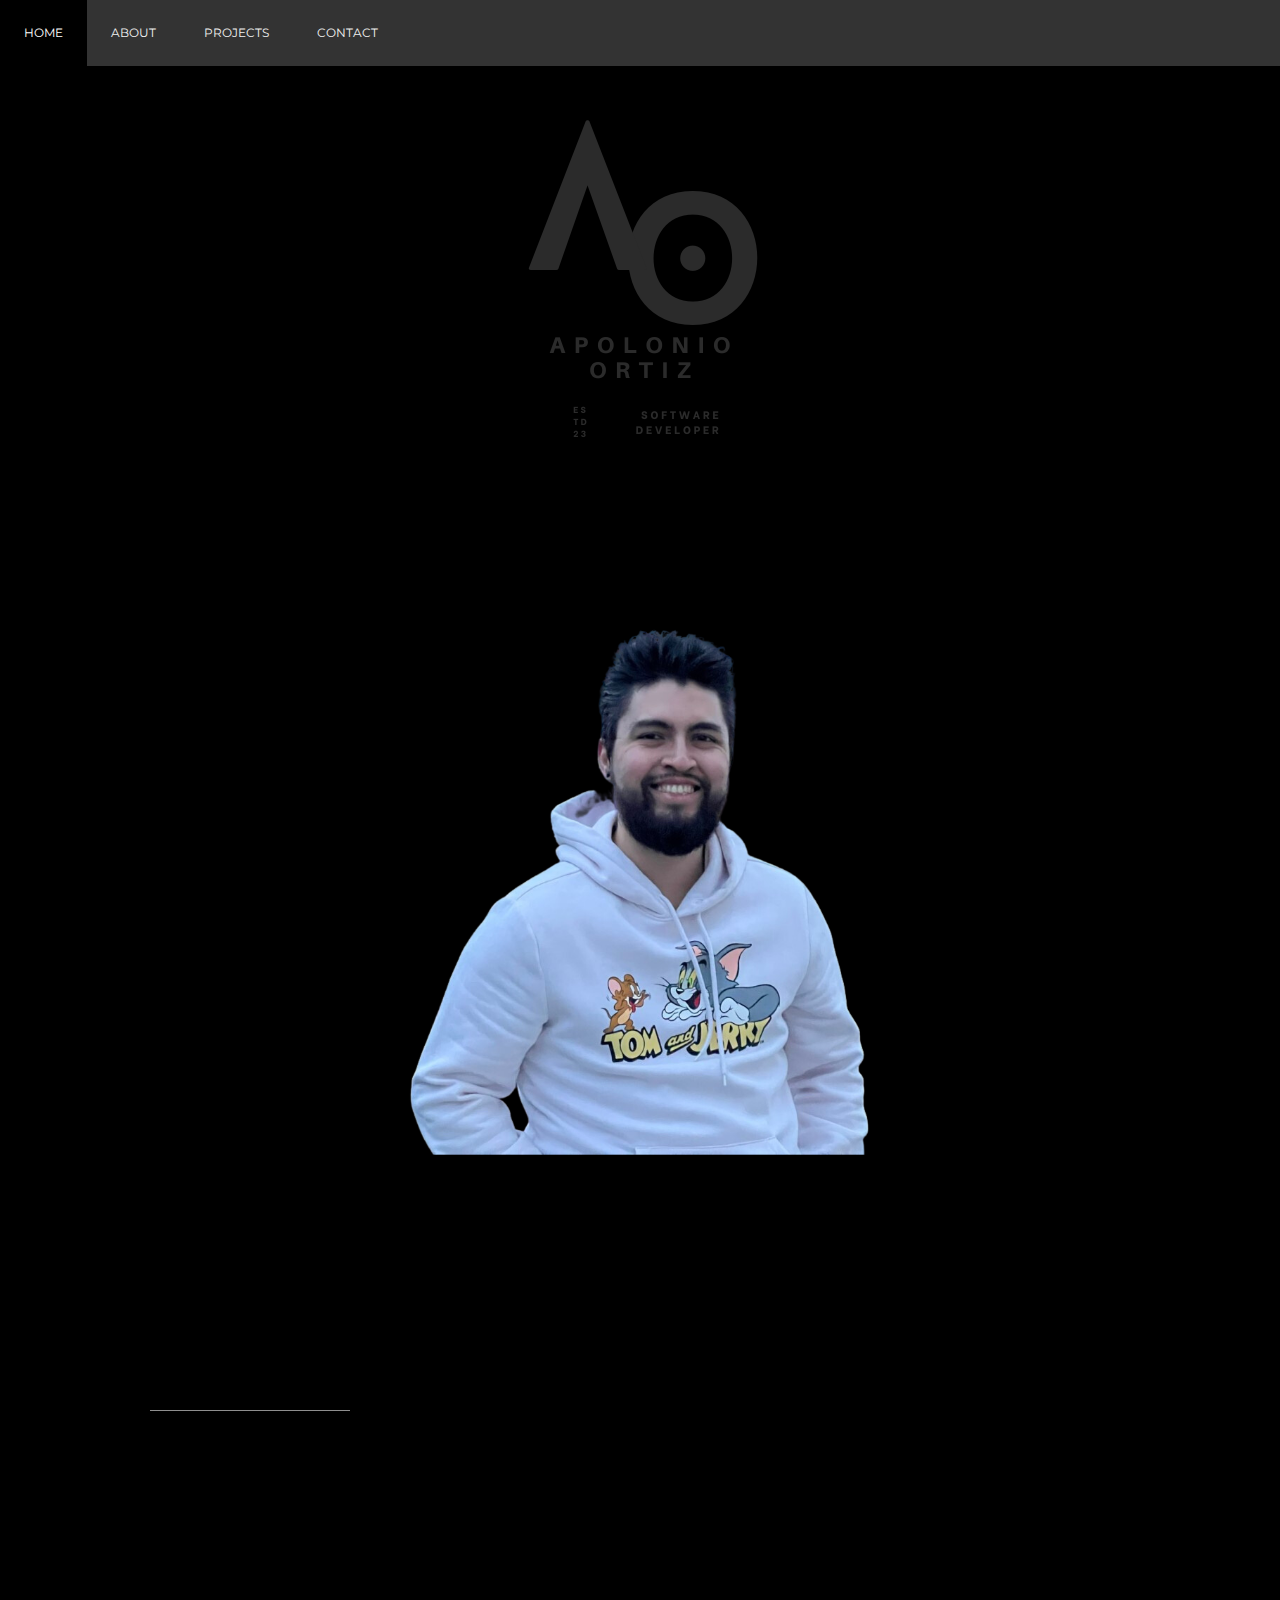
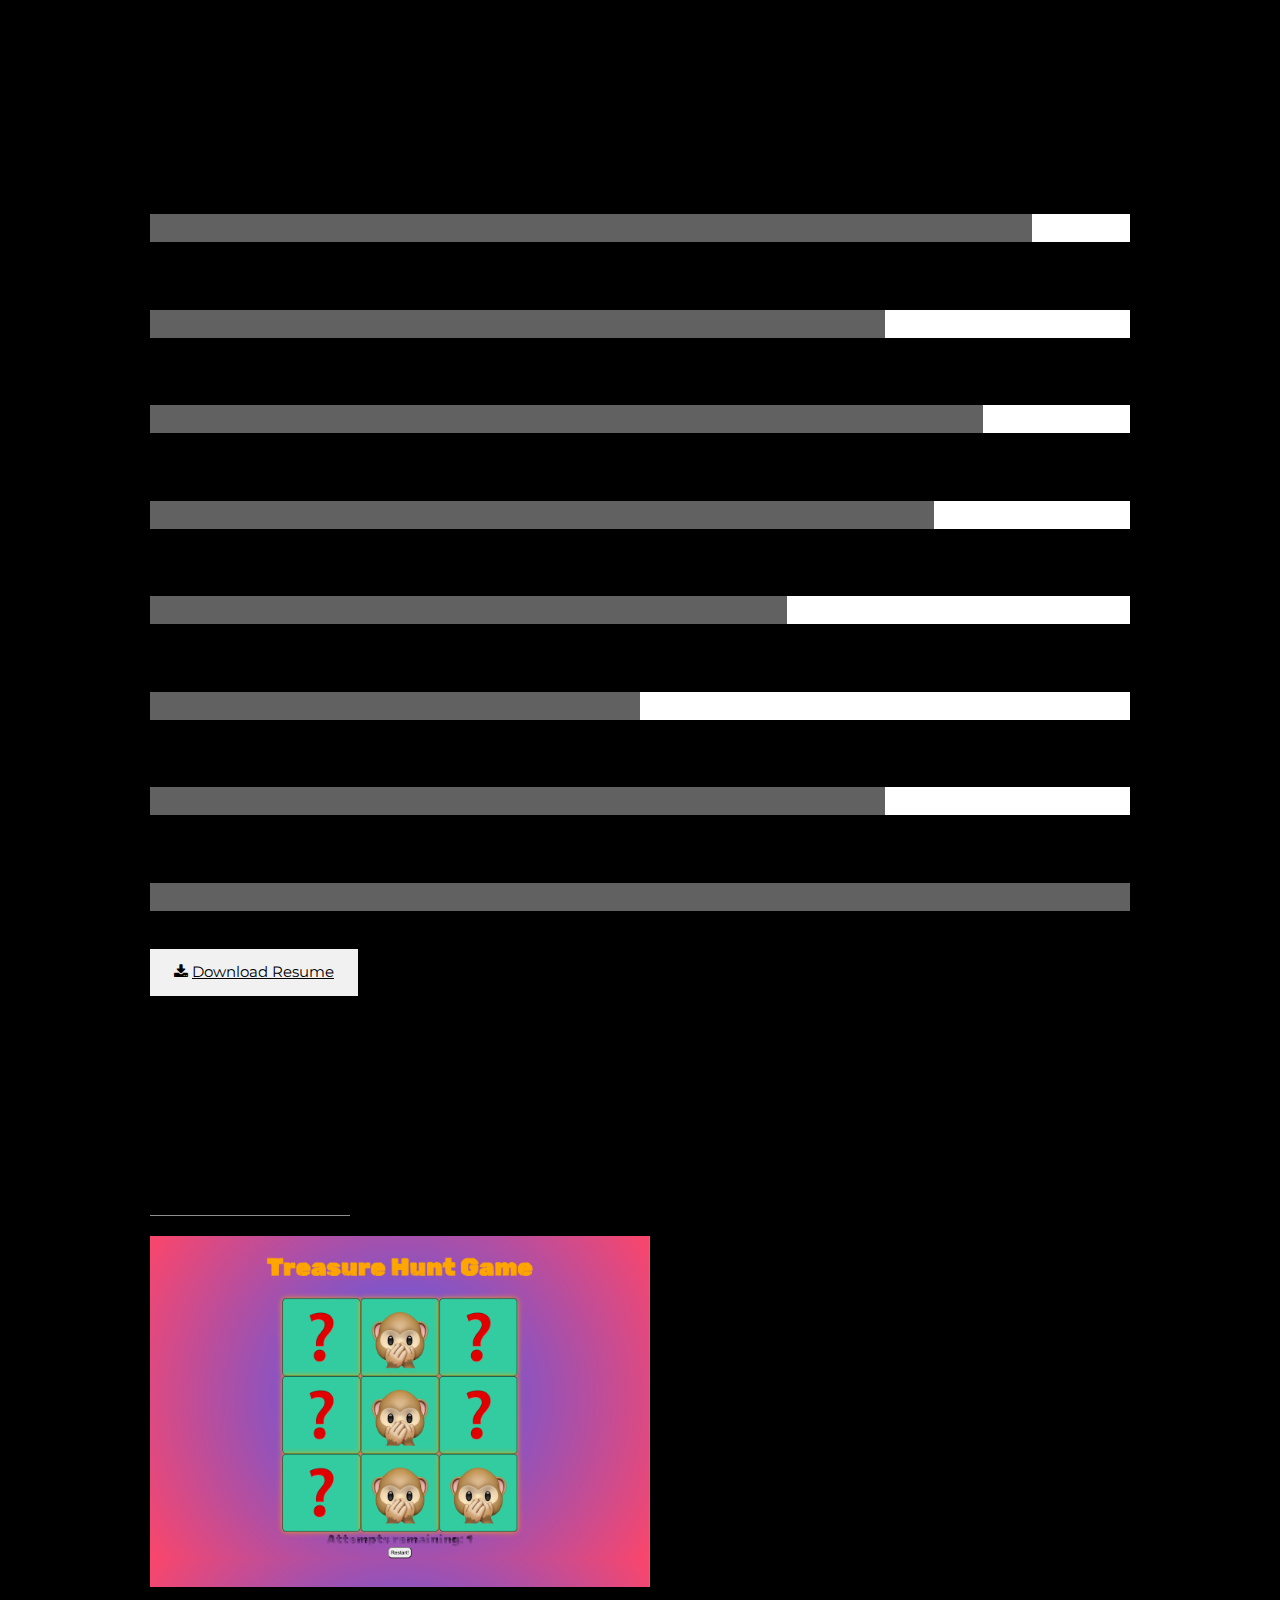
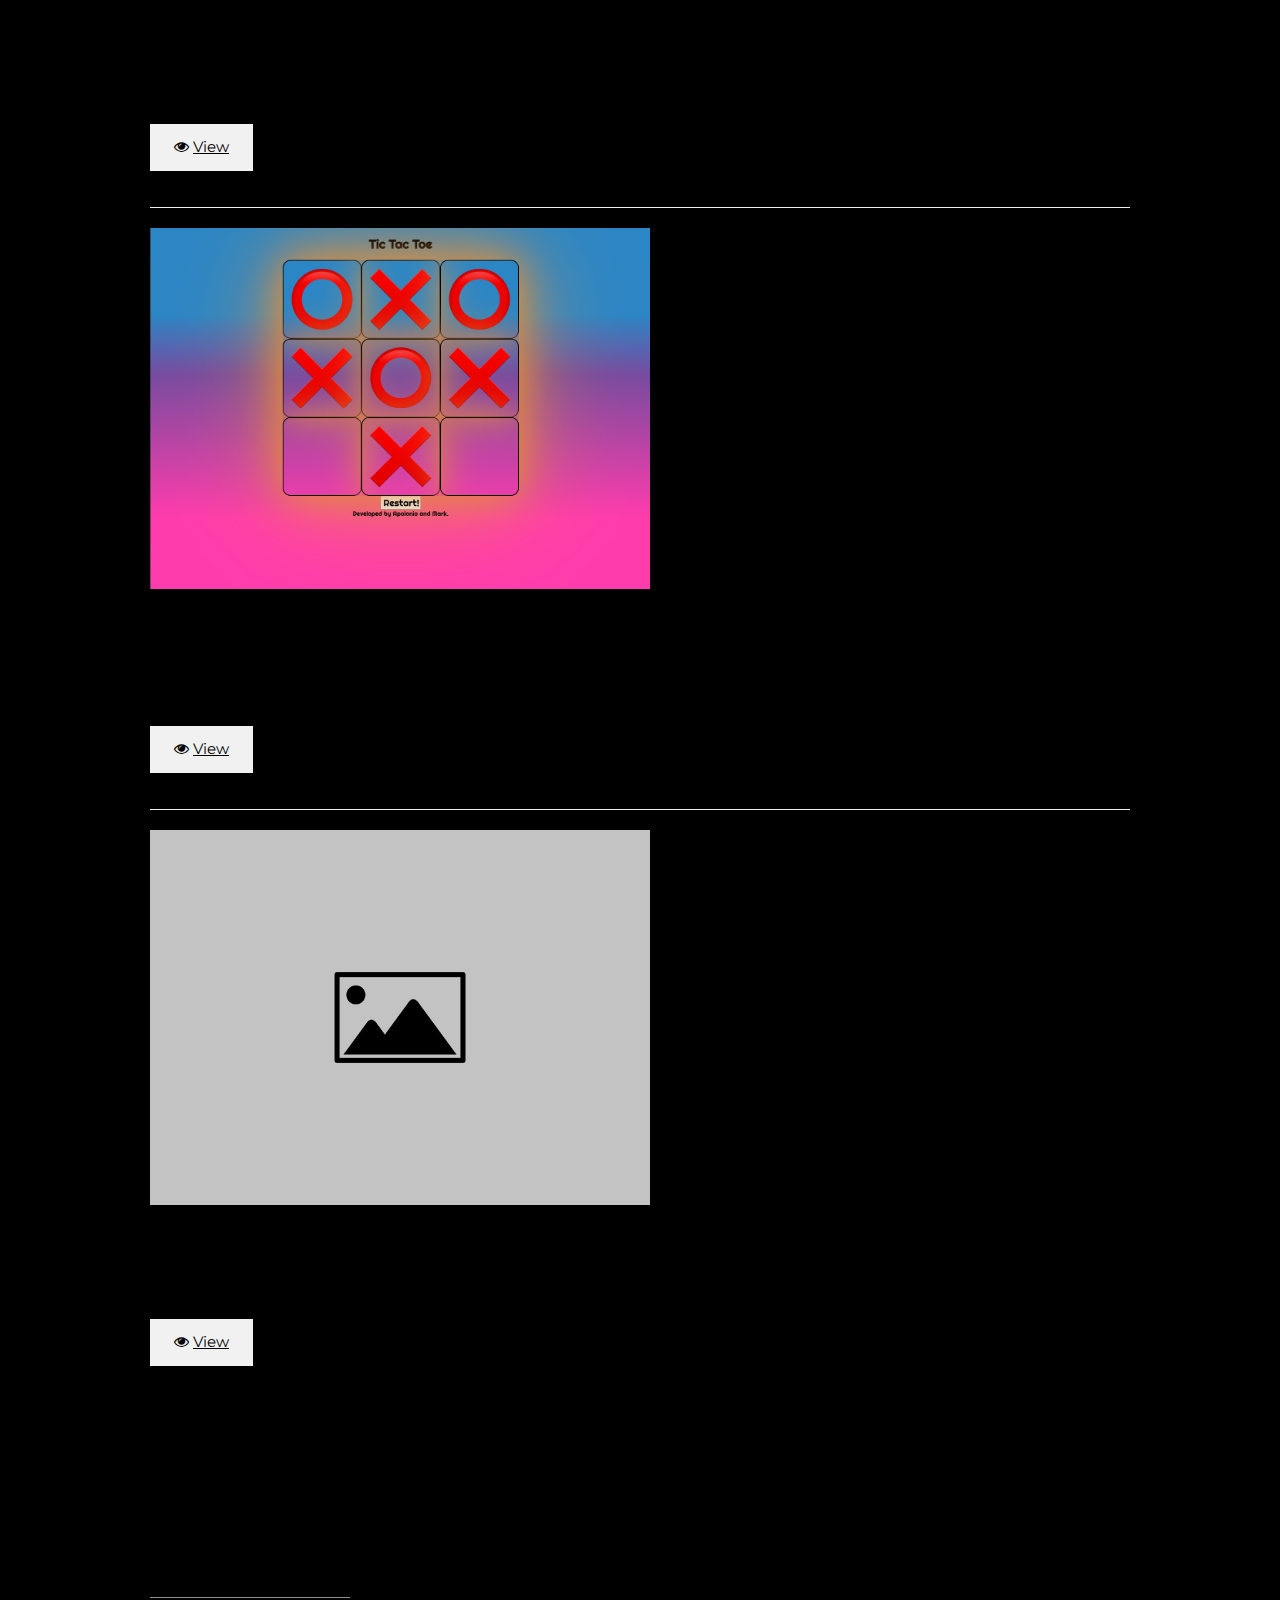
==== index.html @ ea8cae85 "moving stuff around" ====
<!DOCTYPE html>
<html>
<head>
  <title>Apolonio Ortiz - Portfolio</title>
  <meta charset="UTF-8">
  <meta name="viewport" content="width=device-width, initial-scale=1">
  <link rel="stylesheet" href="styles.css">
  <link rel="icon" href="assets/Black And White Business Logo.png">
  <link rel="stylesheet" href="https://www.w3schools.com/w3css/4/w3.css">
  <link rel="stylesheet" href="https://fonts.googleapis.com/css?family=Montserrat">
  <link rel="stylesheet" href="https://cdnjs.cloudflare.com/ajax/libs/font-awesome/4.7.0/css/font-awesome.min.css">
  <style>
  body, h1,h2,h3,h4,h5,h6 {font-family: "Montserrat", sans-serif;}

  /* Remove margins from "page content" on small screens */
  @media only screen and (max-width: 600px) {#main {margin-left: 0}}
  </style>
</head>


<body class="w3-black">
  

<!-- Icon Bar (Bar - hidden on small screens) -->
<nav class="navbar w3-hide-small w3-small w3-opacity w3-hover-opacity-off">

  
  <a href="#" class="w3-bar-item w3-button w3-padding-large w3-hover-black">
    <p>HOME</p>
  </a>

  <a href="#about" class="w3-bar-item w3-button w3-padding-large w3-hover-black">
    <p>ABOUT</p>
  </a>

  <a href="#photos" class="w3-bar-item w3-button w3-padding-large w3-hover-black">
    <p>PROJECTS</p>
  </a>

  <a href="#contact" class="w3-bar-item w3-button w3-padding-large w3-hover-black">
    <p>CONTACT</p>
  </a>

</nav>

<!-- Navbar on small screens (Hidden on medium and large screens) -->
<div class="w3-top w3-hide-large w3-hide-medium" id="myNavbar">
  <div class="w3-bar w3-black w3-opacity w3-hover-opacity-off w3-center w3-small">
    <a href="#" class="w3-bar-item w3-button" style="width:25% !important">HOME</a>
    <a href="#about" class="w3-bar-item w3-button" style="width:25% !important">ABOUT</a>
    <a href="#photos" class="w3-bar-item w3-button" style="width:25% !important">PROJECTS</a>
    <a href="#contact" class="w3-bar-item w3-button" style="width:25% !important">CONTACT</a>
  </div>
</div>

<!-- Page Content -->
<div class="w3-padding-large" id="main">
  <!-- Header/Home -->
  <header class="w3-container w3-padding-32 w3-center" id="home">
    <h1 class="w3-jumbo"><span class="w3-hide-small"></span> <img src="assets/Black And White Business Logo (1).png" style="width:auto" ></h1>
    <img src="assets/Untitled design.png" alt="me" class="w3-image" width="900" height="1108">
  </header>

  <!-- About Section -->
    <div class="w3-content w3-justify w3-text-black w3-padding-64" id="about">
    <h2 class="w3-text-black">About Me</h2>
    <hr style="width:200px" class="w3-opacity">
    <p class="myText">
        Hello there! Welcome to my space. Let me tell you a bit about myself. I love cars, sunny weather, San Diego, the beach, videogames, and software development. The latter though, was not something I knew I loved, until I started doing it. It was always something that interested me but seemed extremely scary and daunting. 
    </p>
    <p>
         What I have come to love about software development is exactly this: the feeling of discomfort, excitement, the investigative aspect, if you will. I love the community, and how supportive everyone is of each other; knowing that I'm not alone in my software development journey has given me strength to keep going; to not give up. 
    </p>
    <p>
         I am so happy with my decision of becoming a software developer, and I am not looking back. Please check out the projects that I have developed and helped co-develop. I plan to add many more projects in the near future. My email, phone, and other links are also available. Please, give me a holler!
    </p>
    <h3 class="w3-padding-16 w3-text-black">My Skills</h3>
    <p class="w3-wide w3-w3-text-black">Ruby<i class="fa fa-diamond w3-xxlarge"></i></p>
    <div class="w3-white">
      <div class="w3-dark-grey" style="height:28px;width:90%"></div>
    </div>
    <p class="w3-wide w3-w3-text-black">JavaScript<i class="fa fa-code w3-xxlarge"></i></p>
    <div class="w3-white">
      <div class="w3-dark-grey" style="height:28px;width:75%"></div>
    </div>
    <p class="w3-wide w3-w3-text-black">CSS<i class="fa fa-css3 w3-xxlarge"></i></p>
    <div class="w3-white">
      <div class="w3-dark-grey" style="height:28px;width:85%"></div>
    </div>
    <p class="w3-wide w3-w3-text-black">HTML<i class="fa fa-html5 w3-xxlarge"></i></p>
    <div class="w3-white">
      <div class="w3-dark-grey" style="height:28px;width:80%"></div>
    </div>
    <p class="w3-wide w3-w3-text-black">PostgreSQL<i class="fa fa-check-square-o w3-xxlarge"></i></p>
    <div class="w3-white">
      <div class="w3-dark-grey" style="height:28px;width:65%"></div>
    </div>
    <p class="w3-wide w3-w3-text-black">React<i class="fa fa-check-square-o w3-xxlarge"></i></p>
    <div class="w3-white">
      <div class="w3-dark-grey" style="height:28px;width:50%"></div>
    </div>
    <p class="w3-wide w3-w3-text-black">Ruby On Rails<i class="fa fa-check-square-o w3-xxlarge"></i></p>
    <div class="w3-white">
      <div class="w3-dark-grey" style="height:28px;width:75%"></div>
    </div>
    <p class="w3-wide w3-w3-text-black">Git<i class="fa fa-git w3-xxlarge"></i></p>
    <div class="w3-white">
      <div class="w3-dark-grey" style="height:28px;width:100%"></div>
    </div><br>
    
    <button class="w3-button w3-light-grey w3-padding-large w3-section"> 
      <i class="fa fa-download"></i> <a href="assets/MASTER RESUME 2022.docx" download>Download Resume</a>
    </button>
  <!-- End About Section -->
  </div>
  
  <!-- Portfolio Section -->
  <div class="w3-padding-64 w3-content w3-text-black" id="photos">
    <h2 class="w3-text-black">My Projects</h2>
    <hr style="width:200px" class="w3-opacity">


    <!-- This is the first entry of your projects -->
    <div class="row mt-3 w3-text-black">
        <div class="col-lg-4 col-md-12">
            <div>
                <img src="assets/Screenshot 2023-04-25 at 4.37.36 PM.png" alt="My Project Image" width="500" height="auto">
            </div>
        </div>
        <div class="col-lg-8 col-md-12 w3-text-black">
            <h3>Treasure Hunt</h3>
            <p>A game application created using React. Simple grid layout in which user has to click on the squares in order to find a diamond. Styled with css and functionality with JavaScript </p>
            
        </div>
    </div>
    <div class="row">
        <div class="col-sm-12 text-right ">
          <button class="w3-button w3-light-grey w3-padding-large w3-section"> 
            <i class="fa fa-eye"></i>
            <a href="https://github.com/SunGodApollo/apolonio-treasure-hunt" class="btn btn-secondary btn-md">View</a> 
          </button>
        </div>
    </div>
    <!-- This is a horizontal rule, which is used to divide content -->
    <hr>
    <!-- This is the second entry of your projects -->
    <div class="row mt-3 w3-text-black">
        <div class="col-lg-4 col-md-12">
            <div>
                <img src="assets/Screenshot 2023-04-25 at 4.35.37 PM.png" alt="My Project Image" width="500" height="auto">
            </div>
        </div>
        <div class="col-lg-8 col-md-12 ">
            <h3>Tic-Tac-Toe</h3>
            <p class="w3-text-black"> A game application created in React with another developer using pair programming collaboration. Added styling using css properties and functionality with JavaScript </p>
            
        </div>
    </div>
    <div class="row">
        <div class="col-sm-12 text-right ">
          <button class="w3-button w3-light-grey w3-padding-large w3-section"> 
            <i class="fa fa-eye"></i>
            <a href="https://github.com/SunGodApollo/tic-tac-toe-mark-and-apolonio-fork" class="btn btn-secondary btn-md">View</a> 
          </button>
        </div>
    </div>
    <hr>
    <!-- This is the third entry of your projects -->
    <div class="row mt-3">
        <div class="col-lg-4 col-md-12">
            <div>
                <img src="assets/default-image.jpg" alt="My Project Image" width="500" height="auto">
            </div>
        </div>
        <div class="col-lg-8 col-md-12">
            <h3>Coming Soon</h3>
            <p>Buttoning up more projects to show you! </p>
            
        </div>
    </div>
    <div class="row">
        <div class="col-sm-12 text-right ">
          <button class="w3-button w3-light-grey w3-padding-large w3-section"> 
            <i class="fa fa-eye"></i>
            <a href="#" class="btn btn-secondary btn-md">View</a> 
          </button>
        </div>
    </div>
</div>
  <!-- End Portfolio Section -->
  </div>


  <!-- Contact Section -->
  <div class="w3-padding-64 w3-content w3-text-white" id="contact">
    <h2 class="w3-text-black">Contact Me</h2>
    <hr style="width:200px" class="w3-opacity">

    <div class="w3-section w3-text-black">
      <p><i class="fa fa-map-marker fa-fw w3-text-black w3-xxlarge w3-margin-right"></i> San Diego, CA</p>
      <p><i class="fa fa-phone fa-fw w3-text-black w3-xxlarge w3-margin-right"></i> Phone: 360-515-6293</p>
      <p><i class="fa fa-envelope fa-fw w3-text-black w3-xxlarge w3-margin-right"> </i> Email: <a href="mailto:apple.ortiz@hotmail.com?subject=Coming From Your Website" target="_blank" class="list-group-item list-group-item-action w3-hover-opacity">apple.ortiz@hotmail.com</a></p>

      <p><i class="fa fa-linkedin  fa-fw w3-text-black w3-xxlarge w3-margin-right "></i>LinkedIn:  <a href="https://www.linkedin.com/in/apolonioortiz/" target="_blank" class="list-group-item list-group-item-action w3-hover-opacity">https://www.linkedin.com/in/apolonioortiz/</a></p>

      <p><i class="fa fa-github fa-fw w3-text-black w3-xxlarge w3-margin-right"> </i> GitHub:  <a href="https://github.com/SunGodApollo" class="list-group-item list-group-item-action w3-hover-opacity"> github.com/SunGodApollo </a></p>
      <p>Lets get in touch.</p>
    </div><br>


  <!-- End Contact Section -->
  </div>
  
    <!-- Footer -->
  <footer class="w3-content w3-padding-64 w3-text-black w3-xlarge">
    <p class="w3-medium">Apolonio Ortiz | 2023</p>
  <!-- End footer -->
  </footer>

<!-- END PAGE CONTENT -->
</div>

</body>
</html>
---- styles.css ----
@import url('https://fonts.googleapis.com/css?family=Source+Code+Pro:200');

body  {
    background-image: url('https://static.pexels.com/photos/414171/pexels-photo-414171.jpeg');
    background-repeat: no-repeat;
    background-attachment: fixed;
  background-size:cover;
        -webkit-animation: slidein 100s;
        animation: slidein 100s;

        -webkit-animation-fill-mode: forwards;
        animation-fill-mode: forwards;

        -webkit-animation-iteration-count: infinite;
        animation-iteration-count: infinite;

        -webkit-animation-direction: alternate;
        animation-direction: alternate;              
}

@-webkit-keyframes slidein {
from {background-position: top; background-size:3000px; }
to {background-position: -100px 0px;background-size:2750px;}
}

@keyframes slidein {
from {background-position: top;background-size:3000px; }
to {background-position: -100px 0px;background-size:2750px;}

}



.center
{
  display: flex;
  align-items: center;
  justify-content: center;
  position: absolute;
  margin: auto;
  top: 0;
  right: 0;
  bottom: 0;
  left: 0;
  background: rgba(75, 75, 250, 0.3);
  border-radius: 3px;
}
.center h1{
  text-align:center;
  color:white;
  font-family: 'Source Code Pro', monospace;
  text-transform:uppercase;
}



/* The navigation bar */
.navbar {
  overflow: hidden;
  background-color: #333;
  position: fixed; /* Set the navbar to fixed position */
  top: 0; /* Position the navbar at the top of the page */
  width: 100%; /* Full width */
  text-align: center;
  justify-content: center;
}

/* Links inside the navbar */
.navbar a {
  float: left;
  display: block;
  color: #f2f2f2;
  text-align: center;
  padding: 10px 10px;
  text-decoration: none;
}

/* Change background on mouse-over */
.navbar a:hover {
  background: #ddd;
  color: black;
}

/* Main content */
.main {
  margin-top: 10px; /* Add a top margin to avoid content overlay */
}
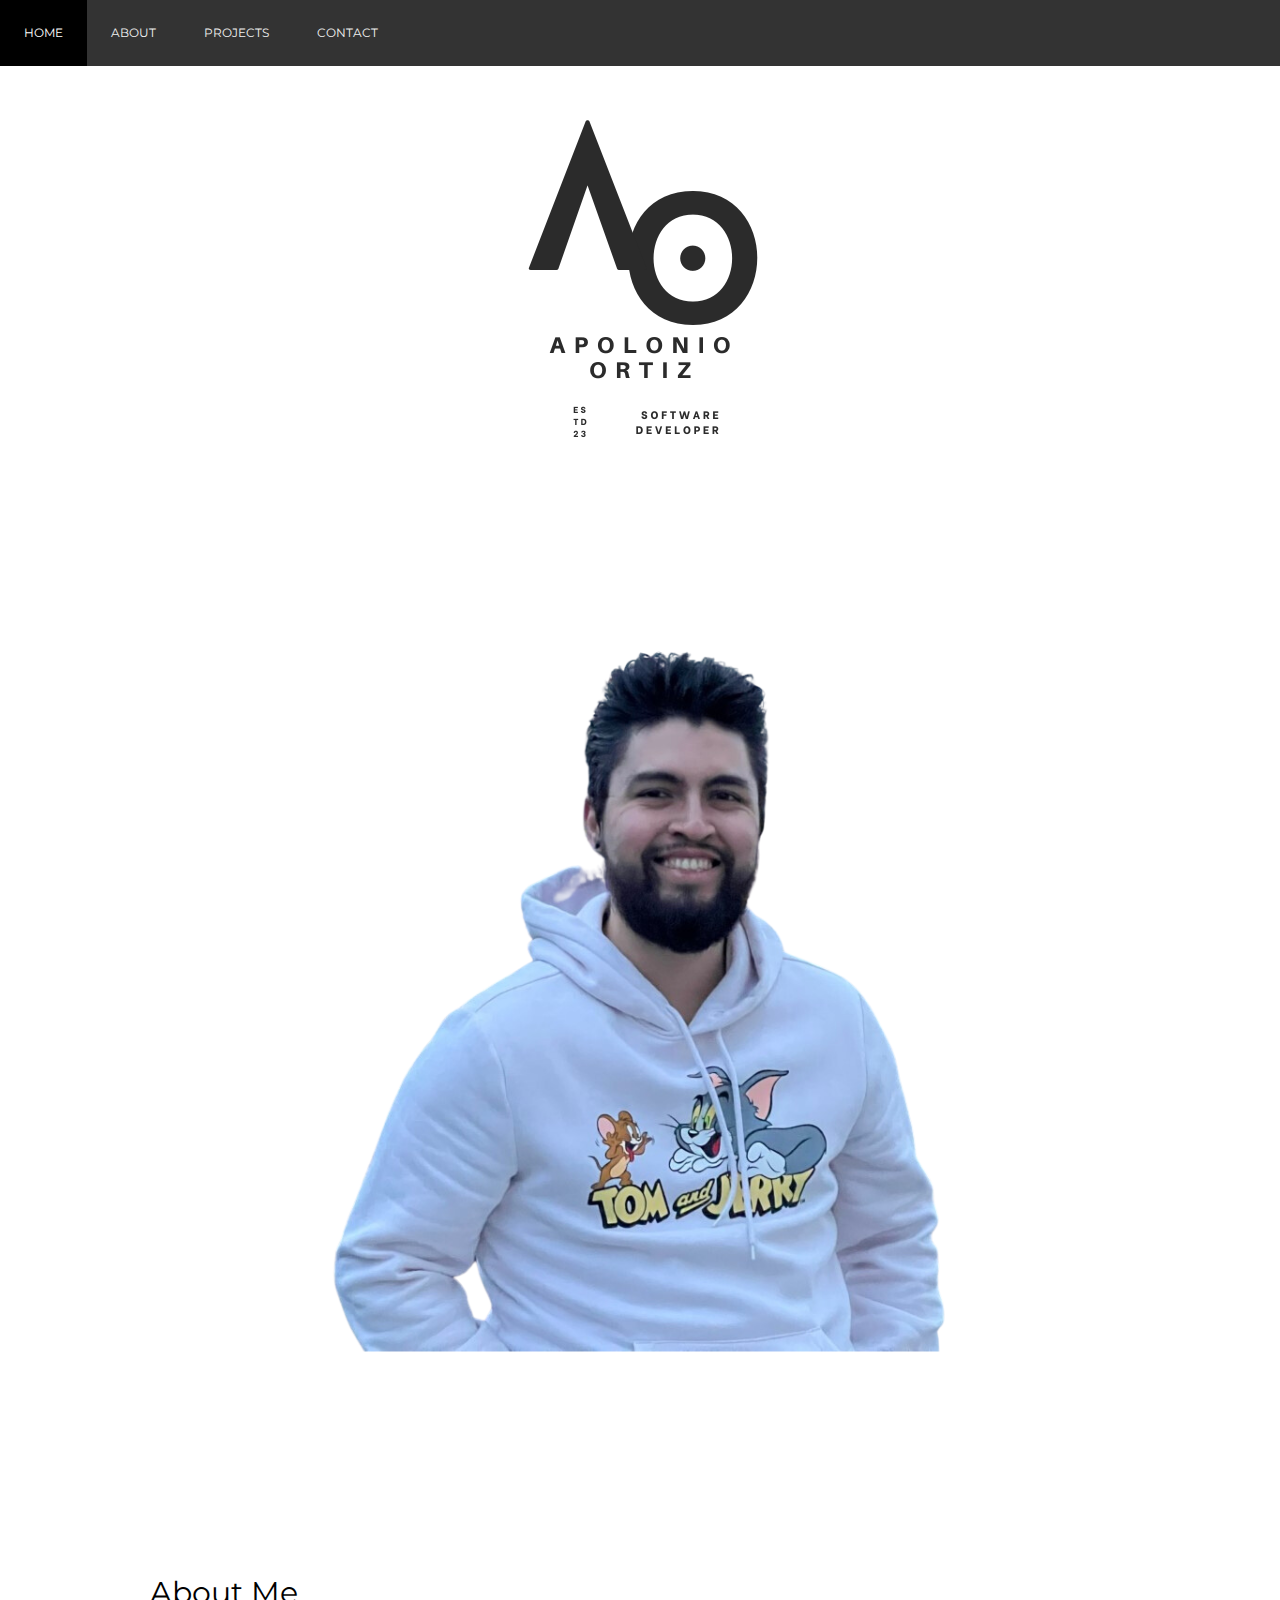
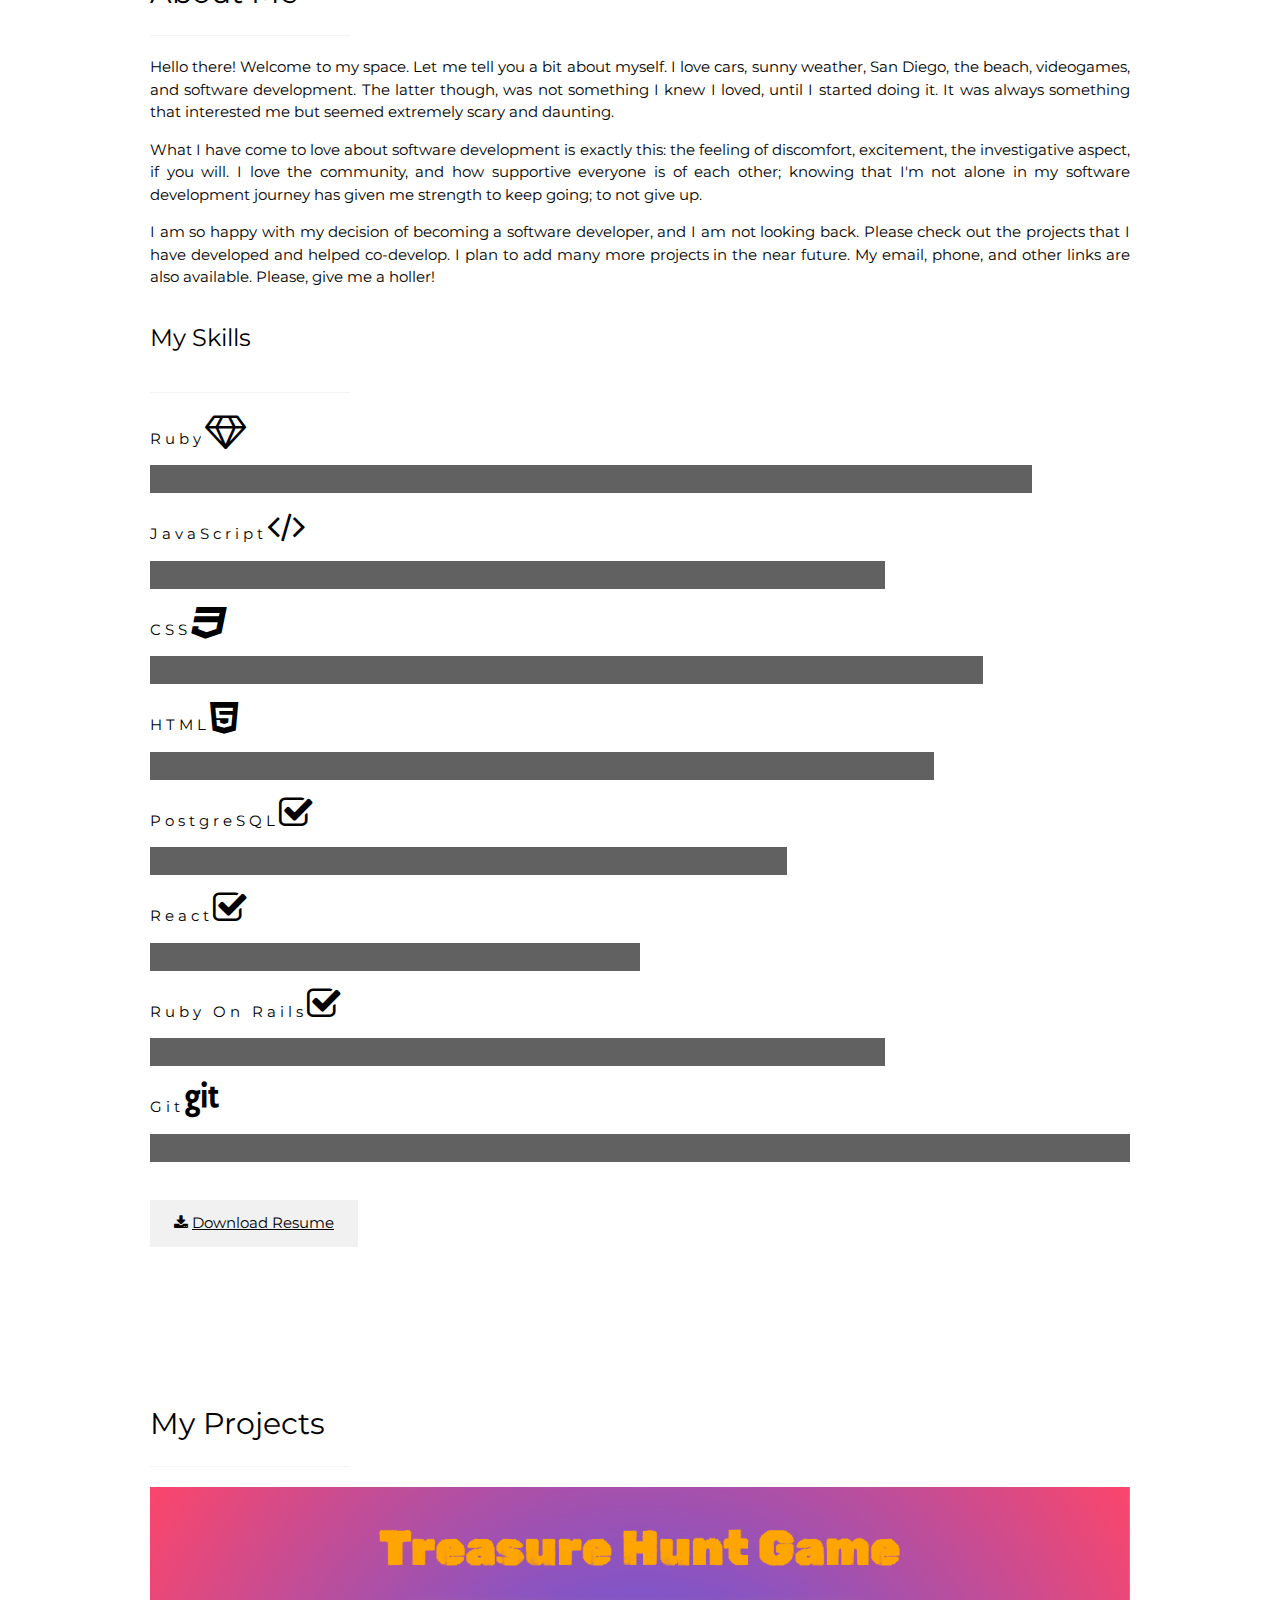
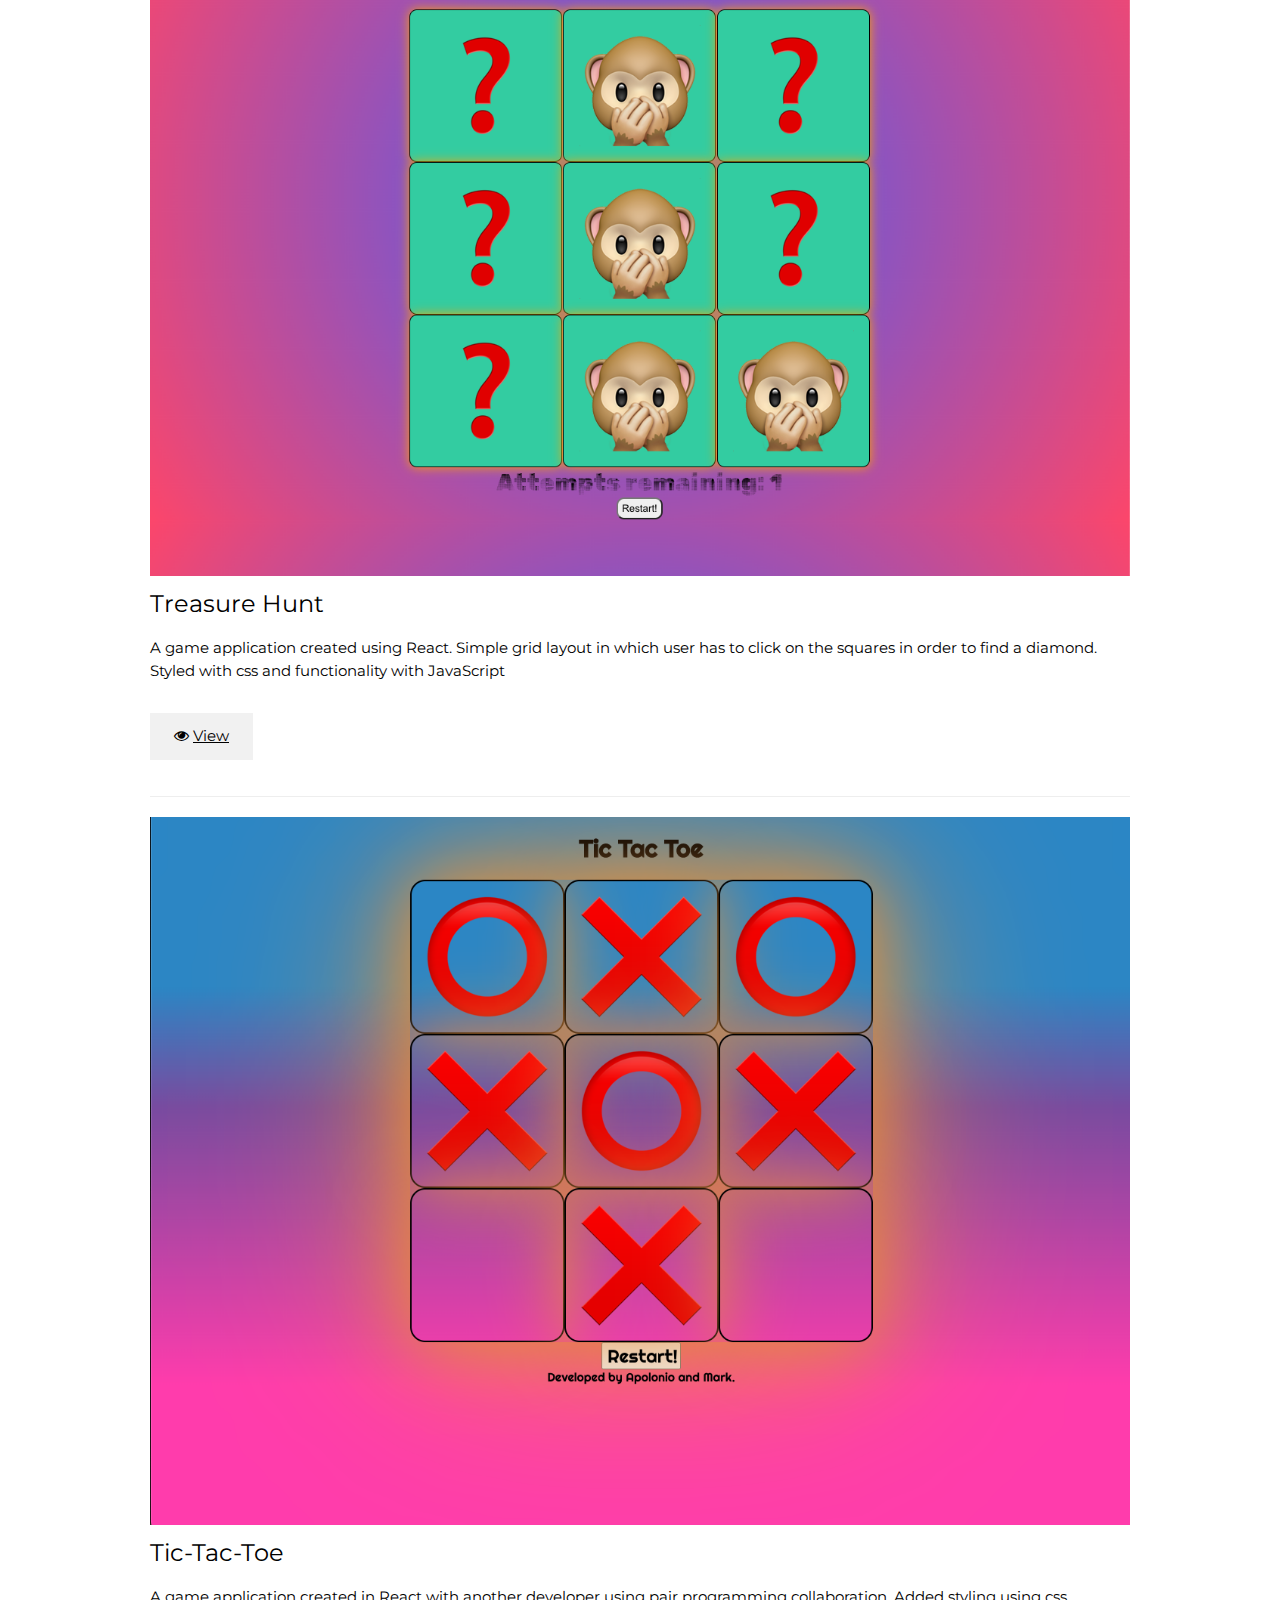
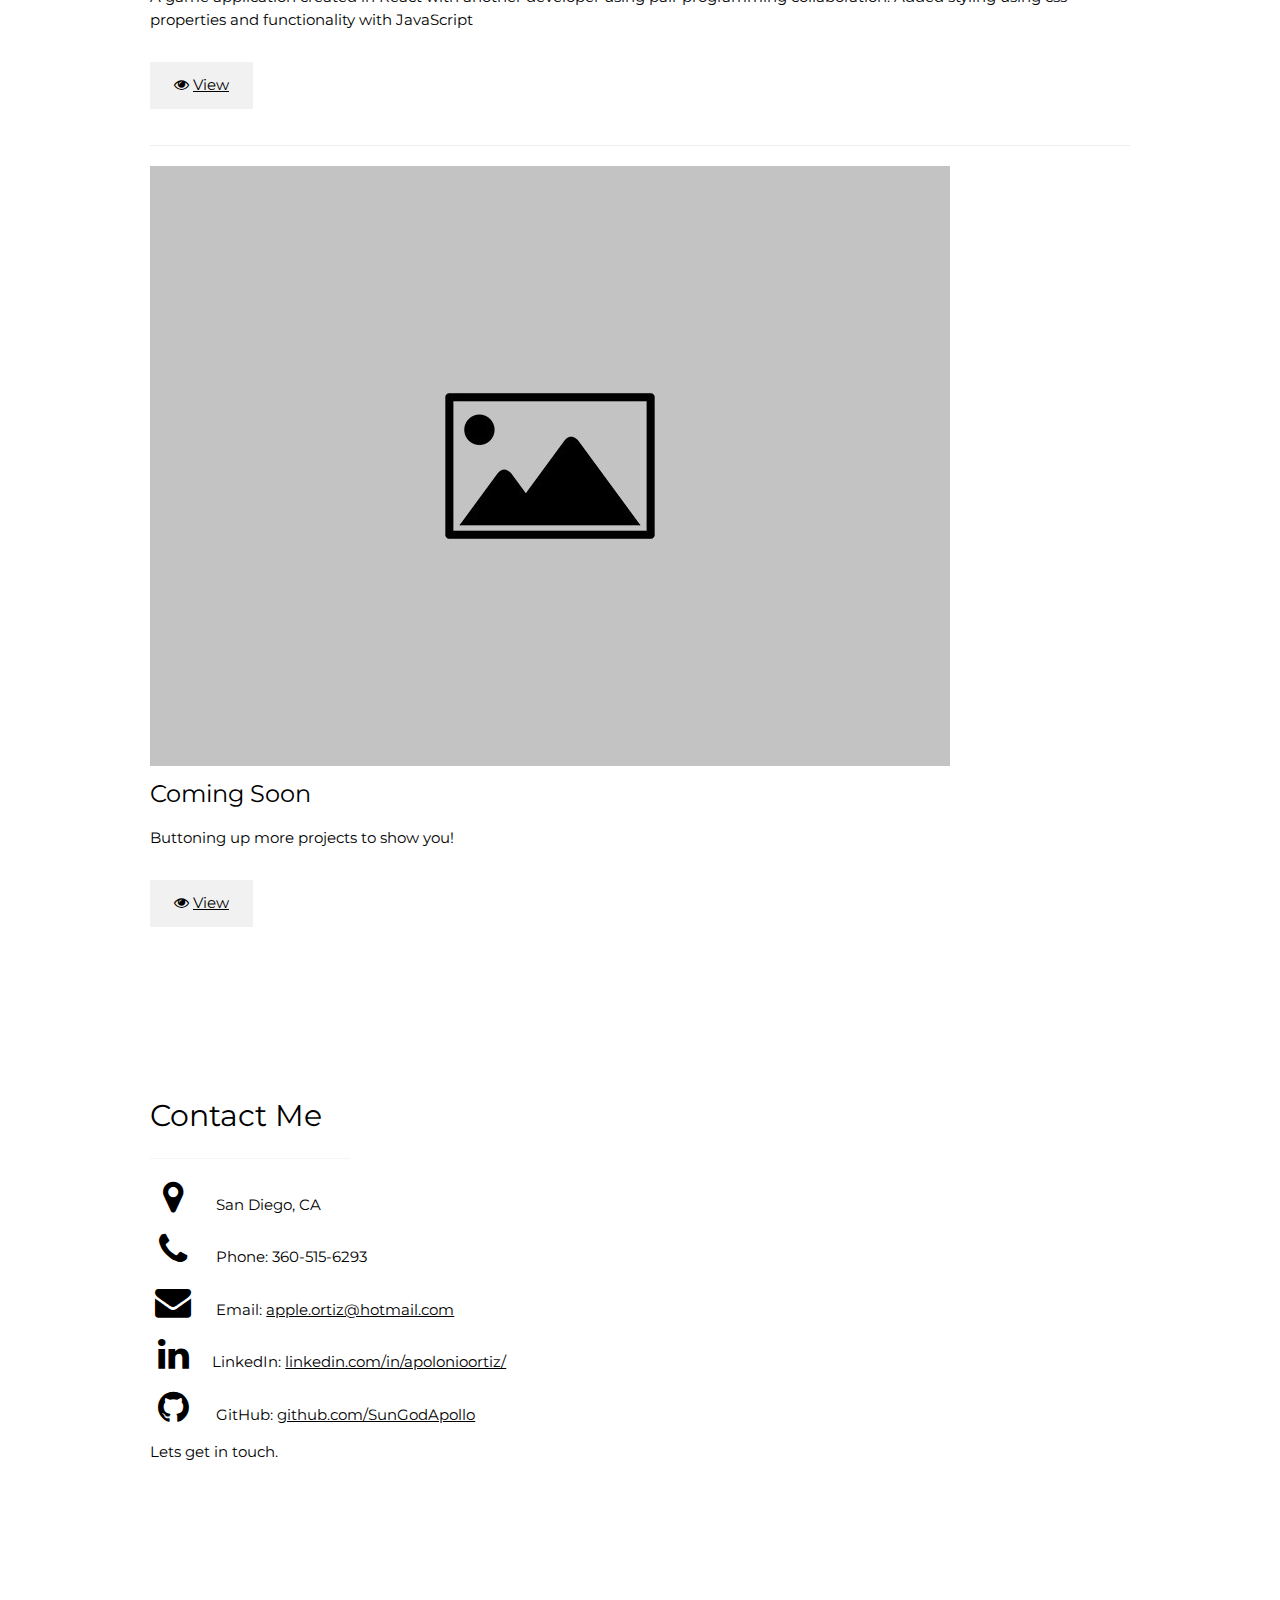
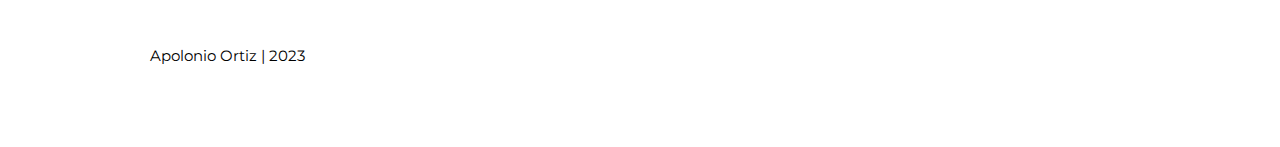
==== commit 2343dbd6: "fixed some mobile compatibility issues" ====
--- a/index.html
+++ b/index.html
@@ -18,7 +18,7 @@
 </head>
 
 
-<body class="w3-black">
+<body>
   
 
 <!-- Icon Bar (Bar - hidden on small screens) -->
@@ -57,8 +57,8 @@
 <div class="w3-padding-large" id="main">
   <!-- Header/Home -->
   <header class="w3-container w3-padding-32 w3-center" id="home">
-    <h1 class="w3-jumbo"><span class="w3-hide-small"></span> <img src="assets/Black And White Business Logo (1).png" style="width:auto" ></h1>
-    <img src="assets/Untitled design.png" alt="me" class="w3-image" width="900" height="1108">
+    <h1 class="w3-jumbo"><span class="w3-hide-small"></span> <img src="assets/Black And White Business Logo (1).png" style="max-width:100%;height:auto;" ></h1>
+    <img src="assets/Untitled design.png" alt="me" class="w3-image" style="max-width:100%;height:auto;">
   </header>
 
   <!-- About Section -->
@@ -74,7 +74,10 @@
     <p>
          I am so happy with my decision of becoming a software developer, and I am not looking back. Please check out the projects that I have developed and helped co-develop. I plan to add many more projects in the near future. My email, phone, and other links are also available. Please, give me a holler!
     </p>
+
+
     <h3 class="w3-padding-16 w3-text-black">My Skills</h3>
+    <hr style="width:200px" class="w3-opacity">
     <p class="w3-wide w3-w3-text-black">Ruby<i class="fa fa-diamond w3-xxlarge"></i></p>
     <div class="w3-white">
       <div class="w3-dark-grey" style="height:28px;width:90%"></div>
@@ -109,7 +112,7 @@
     </div><br>
     
     <button class="w3-button w3-light-grey w3-padding-large w3-section"> 
-      <i class="fa fa-download"></i> <a href="assets/MASTER RESUME 2022.docx" download>Download Resume</a>
+      <i class="fa fa-download"></i> <a href="assets/Apolonio_Ortiz_Resume_JrDev_LEARN.pdf" download>Download Resume</a>
     </button>
   <!-- End About Section -->
   </div>
@@ -124,7 +127,7 @@
     <div class="row mt-3 w3-text-black">
         <div class="col-lg-4 col-md-12">
             <div>
-                <img src="assets/Screenshot 2023-04-25 at 4.37.36 PM.png" alt="My Project Image" width="500" height="auto">
+                <img src="assets/Screenshot 2023-04-25 at 4.37.36 PM.png" alt="My Project Image" style="max-width:100%;height:auto;">
             </div>
         </div>
         <div class="col-lg-8 col-md-12 w3-text-black">
@@ -137,7 +140,7 @@
         <div class="col-sm-12 text-right ">
           <button class="w3-button w3-light-grey w3-padding-large w3-section"> 
             <i class="fa fa-eye"></i>
-            <a href="https://github.com/SunGodApollo/apolonio-treasure-hunt" class="btn btn-secondary btn-md">View</a> 
+            <a href="https://github.com/SunGodApollo/apolonio-treasure-hunt" target="_blank" class="btn btn-secondary btn-md">View</a> 
           </button>
         </div>
     </div>
@@ -147,7 +150,7 @@
     <div class="row mt-3 w3-text-black">
         <div class="col-lg-4 col-md-12">
             <div>
-                <img src="assets/Screenshot 2023-04-25 at 4.35.37 PM.png" alt="My Project Image" width="500" height="auto">
+                <img src="assets/Screenshot 2023-04-25 at 4.35.37 PM.png" alt="My Project Image" style="max-width:100%;height:auto;">
             </div>
         </div>
         <div class="col-lg-8 col-md-12 ">
@@ -160,7 +163,7 @@
         <div class="col-sm-12 text-right ">
           <button class="w3-button w3-light-grey w3-padding-large w3-section"> 
             <i class="fa fa-eye"></i>
-            <a href="https://github.com/SunGodApollo/tic-tac-toe-mark-and-apolonio-fork" class="btn btn-secondary btn-md">View</a> 
+            <a href="https://github.com/SunGodApollo/tic-tac-toe-mark-and-apolonio-fork" target="_blank" class="btn btn-secondary btn-md">View</a> 
           </button>
         </div>
     </div>
@@ -169,7 +172,7 @@
     <div class="row mt-3">
         <div class="col-lg-4 col-md-12">
             <div>
-                <img src="assets/default-image.jpg" alt="My Project Image" width="500" height="auto">
+                <img src="assets/default-image.jpg" alt="My Project Image" style="max-width:100%;height:auto;">
             </div>
         </div>
         <div class="col-lg-8 col-md-12">
@@ -182,7 +185,7 @@
         <div class="col-sm-12 text-right ">
           <button class="w3-button w3-light-grey w3-padding-large w3-section"> 
             <i class="fa fa-eye"></i>
-            <a href="#" class="btn btn-secondary btn-md">View</a> 
+            <a href="#" target="_blank" class="btn btn-secondary btn-md">View</a> 
           </button>
         </div>
     </div>
@@ -201,9 +204,9 @@
       <p><i class="fa fa-phone fa-fw w3-text-black w3-xxlarge w3-margin-right"></i> Phone: 360-515-6293</p>
       <p><i class="fa fa-envelope fa-fw w3-text-black w3-xxlarge w3-margin-right"> </i> Email: <a href="mailto:apple.ortiz@hotmail.com?subject=Coming From Your Website" target="_blank" class="list-group-item list-group-item-action w3-hover-opacity">apple.ortiz@hotmail.com</a></p>
 
-      <p><i class="fa fa-linkedin  fa-fw w3-text-black w3-xxlarge w3-margin-right "></i>LinkedIn:  <a href="https://www.linkedin.com/in/apolonioortiz/" target="_blank" class="list-group-item list-group-item-action w3-hover-opacity">https://www.linkedin.com/in/apolonioortiz/</a></p>
-
-      <p><i class="fa fa-github fa-fw w3-text-black w3-xxlarge w3-margin-right"> </i> GitHub:  <a href="https://github.com/SunGodApollo" class="list-group-item list-group-item-action w3-hover-opacity"> github.com/SunGodApollo </a></p>
+      <p><i class="fa fa-linkedin  fa-fw w3-text-black w3-xxlarge w3-margin-right "></i>LinkedIn:  <a href="https://www.linkedin.com/in/apolonioortiz/" target="_blank" class="list-group-item list-group-item-action w3-hover-opacity">linkedin.com/in/apolonioortiz/</a></p>
+
+      <p><i class="fa fa-github fa-fw w3-text-black w3-xxlarge w3-margin-right"> </i> GitHub:  <a href="https://github.com/SunGodApollo" class="list-group-item list-group-item-action w3-hover-opacity" target="_blank"> github.com/SunGodApollo </a></p>
       <p>Lets get in touch.</p>
     </div><br>
 
@@ -212,10 +215,10 @@
   </div>
   
     <!-- Footer -->
-  <footer class="w3-content w3-padding-64 w3-text-black w3-xlarge">
-    <p class="w3-medium">Apolonio Ortiz | 2023</p>
-  <!-- End footer -->
-  </footer>
+    <footer class="w3-content w3-padding-64 w3-text-black w3-xlarge">
+      <p class="w3-medium">Apolonio Ortiz | 2023</p>
+    <!-- End footer -->
+    </footer>
 
 <!-- END PAGE CONTENT -->
 </div>
--- a/styles.css
+++ b/styles.css
@@ -2,9 +2,10 @@
 @import url('https://fonts.googleapis.com/css?family=Source+Code+Pro:200');
 
 body  {
-    background-image: url('https://static.pexels.com/photos/414171/pexels-photo-414171.jpeg');
-    background-repeat: no-repeat;
-    background-attachment: fixed;
+  background-image: url('https://static.pexels.com/photos/414171/pexels-photo-414171.jpeg');
+  background-position: center;
+  background-repeat: no-repeat;
+  background-attachment: fixed;
   background-size:cover;
         -webkit-animation: slidein 100s;
         animation: slidein 100s;
